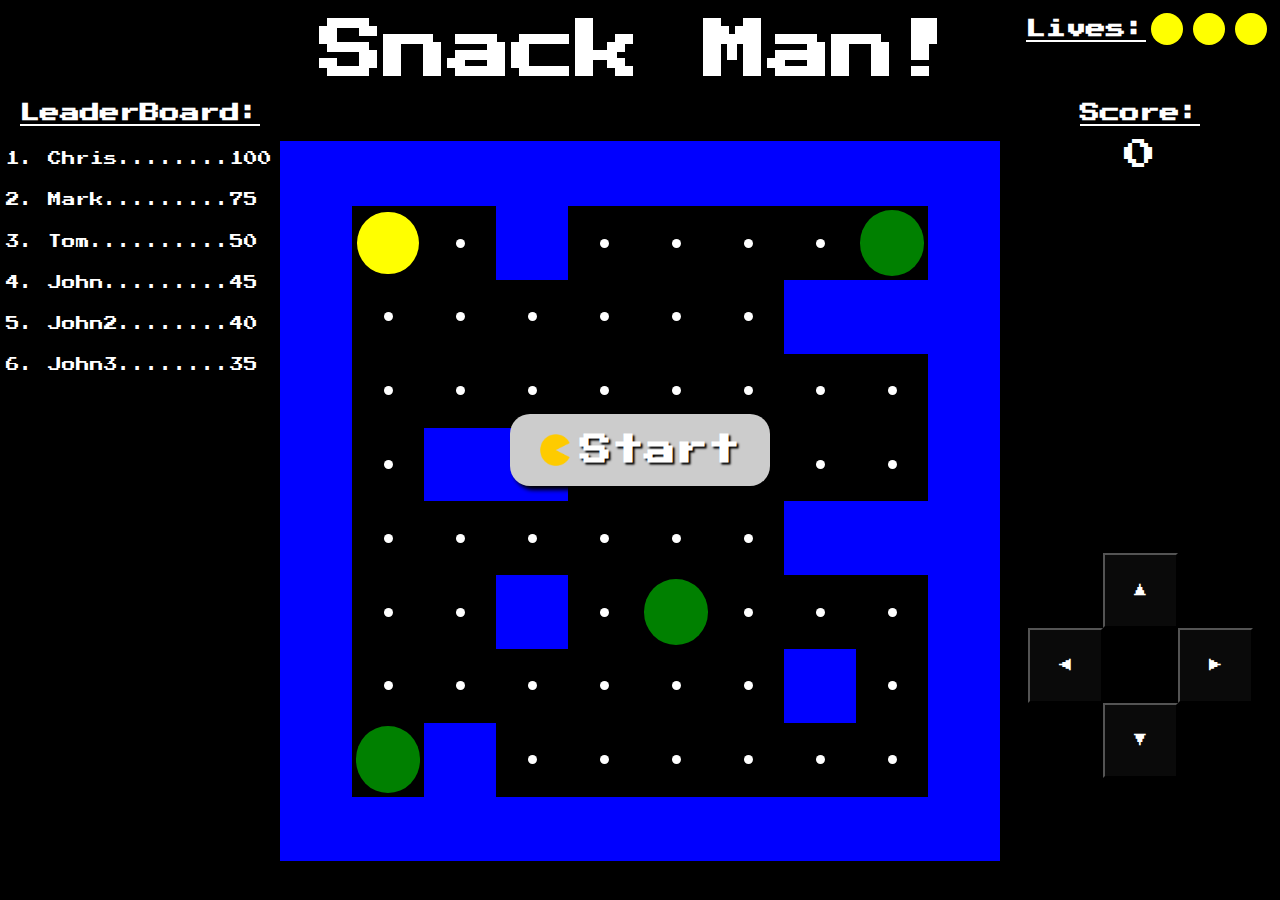
==== index.html @ 44497ae8 "completed enemy check and points" ====
<!DOCTYPE html>
<html lang="en">

<head>
    <meta charset="UTF-8">
    <meta name="viewport" content="width=device-width, initial-scale=1.0">
    <title>AS2</title>
    <link rel="stylesheet" href="style.css">
    <link rel="shortcut icon" href="images/icon.png" type="image/x-icon">
    <script src="script.js" defer></script>
</head>

<body>

    <header>
        <h1>Snack Man!</h1>
    </header>

    <div class="startDiv">
        <div class="start">
            <img src="images/icon.png" alt="logo">
            <h1 class="start">Start</h1>
           
        </div>
    </div>
    <div class="endDiv">
        <div class="end">
            <img src="images/icon.png" alt="logo">
            <h1 class="end">Gameover !</h1>
           
        </div>
    </div>

    <div class="leaderboard">
        <h1>LeaderBoard:</h1>
        <ol>
            <li>Chris........100</li>
            <li>Mark.........75</li>
            <li>Tom..........50</li>
            <li>John.........45</li>
            <li>John2........40</li>
            <li>John3........35</li>
        </ol>
    </div>

    <main>
    </main>

    <div class="lives">
        <h1>Lives:</h1>
        <ul>
            <li></li>
            <li></li>
            <li></li>
        </ul>
    </div>

    <div class="score">
        <h1>Score:</h1>
        <p>0</p>
    </div>

    <div class="controls">
        <button id="lbttn">&#9664;</button> <!-- LEFT -->
        <button id="ubttn">&#9650;</button> <!-- UP -->
        <button id="rbttn">&#9654;</button> <!-- RIGHT -->
        <button id="dbttn">&#9660;</button> <!-- DOWN -->
    </div>

</body>

</html>
---- style.css ----
@import url('https://fonts.googleapis.com/css2?family=Press+Start+2P&display=swap');

* {
    margin: 0;
    padding: 0;
    color: white;
    font-family: 'Press Start 2P';
}

body {
    background-color: black;
    height: 100vh;
    display: grid;
    grid-template-columns: 1fr 80vh 1fr;
    grid-template-rows: auto;
    grid-template-areas: 
        "header header header"
        "lboard main score"
        "lboard main controls";
    align-items: center;
    justify-items: center;
}

header {
    grid-area: header;
    text-align: center;
}

.startDiv {
    position: absolute;
    display: flex;
    height: 100vh;
    align-items: center;
    justify-content: center;
}

.startDiv div {
	background-color: #ccc;
    z-index: 100;
	cursor: pointer;
	border-radius: 20px;
	box-shadow: 4px 4px 4px #000;
    padding: 20px 30px;
    display: flex;
    height: 32px;
}

.startDiv h1 {
    text-shadow: 2px 2px 2px #000;
	font-size: 2em;
    text-decoration: none;
    margin-left: 10px;
}

/* game over css  */
.endDiv {
    position: absolute;
    display: none;
    height: 100vh;
    align-items: center;
    justify-content: center;
}

.endDiv div {
	background-color: #ccc;
    z-index: 100;
	cursor: pointer;
	border-radius: 20px;
	box-shadow: 4px 4px 4px #000;
    padding: 20px 30px;
    display: flex;
    height: 32px;
}

.endDiv h1 {
    text-shadow: 2px 2px 2px #000;
	font-size: 2em;
    text-decoration: none;
    margin-left: 10px;
}

header h1 {
    font-size: 4em;
}

main {
    grid-area: main;
    display: grid;
    grid-template-columns: repeat(10, 10%);
    width: 80vh;
    height: 80vh;
    align-items: center;
    justify-items: center;
}

/* Lives styling */
.lives {
    position: absolute;
    top: 0;
    right: 0;
    height: auto;
    display: flex;
    align-items: center;
    margin: 0.5em;
}

.lives li {
    list-style: none;
    background-color: yellow;
    width: 2em;
    height: 2em;
    border-radius: 100%;
    margin: 5px;
}

.lives ul {
    display: flex;
}

.score {
    grid-area: score;
}

.leaderboard {
    grid-area: lboard;
}

.leaderboard ol {
    margin-left: 2.5em;
    margin-top: 1em;
    text-align: left;
}

.leaderboard ol li {
    font-size: 0.85em;
    padding: 1em 0;
}

div {
    height: 100%;
    text-align: center;
}

div h1 {
    font-size: 1.25em;
    text-decoration: underline;
}

div p {
    margin: 0.5em;
    font-size: 2em;
}

#player {
    background-color: yellow;
    border-radius: 100%;
    position: relative;
    width: 85%;
    height: 85%;
}

.enemy {
    background-color: green;
    border-radius: 100%;
    height: 90%;
    width: 90%;
    position: relative;
}

.point {
    border-radius: 100%;
    background-color: white;
}

.wall {
    background-color: blue;
    width: 100%;
    height: 100%;
}

/* Styles for the player direction */
.up, .down, .left, .right {
    width: 100%;
    height: 100%;
    background-color: black;
    animation: mouth 1.25s infinite steps(1, end);
    position: absolute;
    top: 0;
    left: 0;
}

.up { clip-path: polygon(0 0, 100% 0, 50% 50%); }
.down { clip-path: polygon(0 100%, 100% 100%, 50% 50%); }
.left { clip-path: polygon(0 0, 0 100%, 50% 50%); }
.right { clip-path: polygon(100% 0, 100% 100%, 50% 50%); }

@keyframes mouth {
    0%, 100% { opacity: 1; }
    50% { opacity: 0; }
}

/* Directional button styling */
.controls {
    grid-area: controls;
    display: grid;
    grid-template-columns: repeat(3, 1fr);
    grid-template-rows: repeat(3, 1fr);
    grid-template-areas: 
        ". upArrow ."
        "leftArrow . rightArrow"
        ". downArrow .";
    width: 25vh;
    height: 25vh;
}

button {
    background-color: rgb(10, 10, 10);
}

button:nth-child(1) { grid-area: leftArrow; }
button:nth-child(2) { grid-area: upArrow; }
button:nth-child(3) { grid-area: rightArrow; }
button:nth-child(4) { grid-area: downArrow; }

@keyframes deathAnimation {
    0% {
        transform: scale(1);
    }

    50% {
        transform: scale(0.5);
    }

    100% {
        transform: scale(0);
    }
}

@keyframes hitAnimation {

    0%, 100% {
        background-color: yellow;
        transform: scale(1);
    }

    50% {
        background-color: red;
        transform: scale(0.75);
    }
    
}

.dead {
    animation: deathAnimation 1.5s ease-in-out forwards;
}

.hit {
    animation: hitAnimation 1.5s ease-in-out;
}
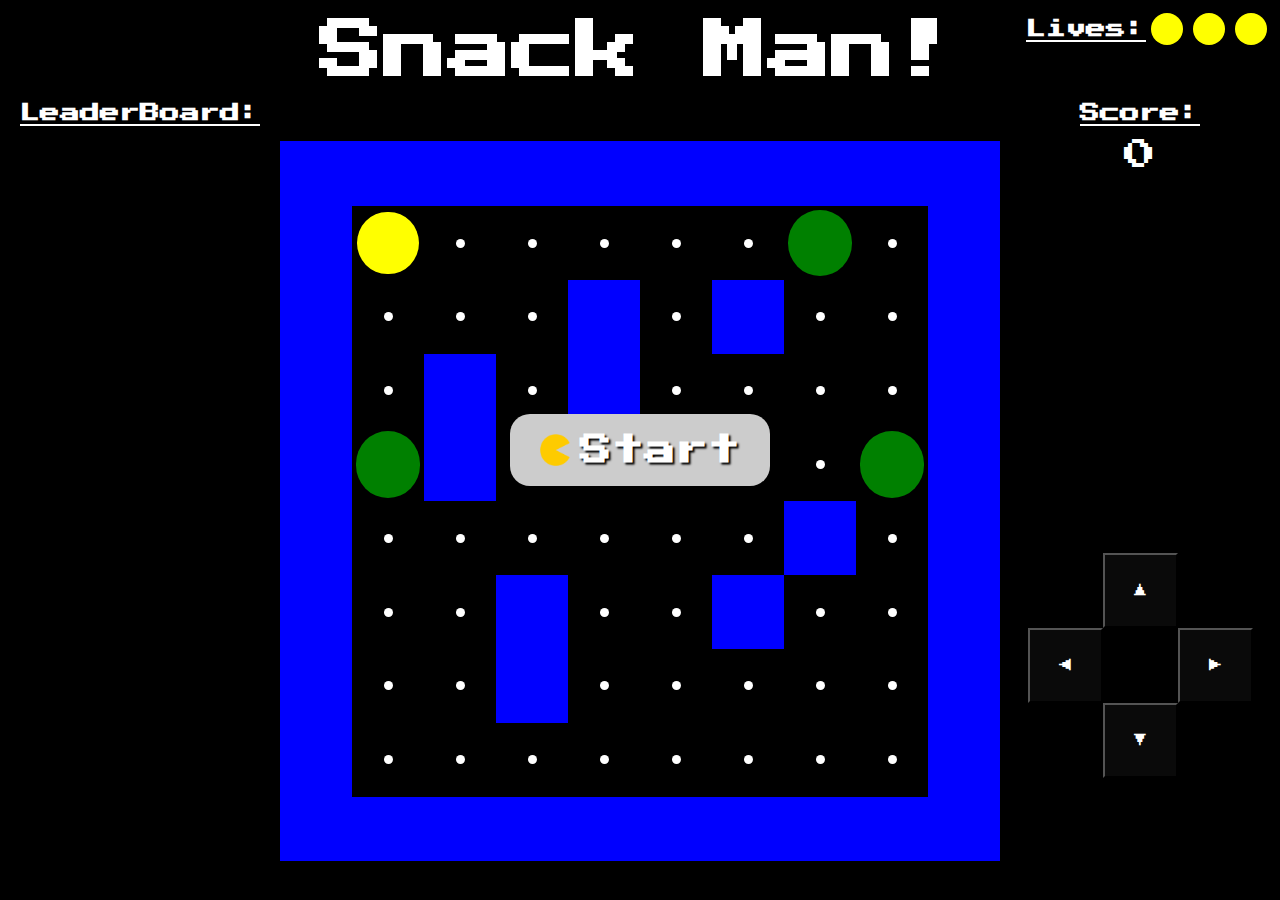
==== commit f05a6e90: "working on the leaderboard" ====
--- a/index.html
+++ b/index.html
@@ -7,7 +7,10 @@
     <title>AS2</title>
     <link rel="stylesheet" href="style.css">
     <link rel="shortcut icon" href="images/icon.png" type="image/x-icon">
-    <script src="script.js" defer></script>
+    <script src="script.js"  defer></script>
+    <script src="maze.js" ></script>
+    
+
 </head>
 
 <body>
@@ -16,30 +19,24 @@
         <h1>Snack Man!</h1>
     </header>
 
-    <div class="startDiv">
-        <div class="start">
+    <div class="menuDiv">
+        <div class="menu">
             <img src="images/icon.png" alt="logo">
-            <h1 class="start">Start</h1>
+            <h1 >Start</h1>
            
         </div>
     </div>
-    <div class="endDiv">
-        <div class="end">
-            <img src="images/icon.png" alt="logo">
-            <h1 class="end">Gameover !</h1>
-           
-        </div>
-    </div>
+    
 
     <div class="leaderboard">
         <h1>LeaderBoard:</h1>
         <ol>
-            <li>Chris........100</li>
+            <!-- <li>Chris........100</li>
             <li>Mark.........75</li>
             <li>Tom..........50</li>
             <li>John.........45</li>
             <li>John2........40</li>
-            <li>John3........35</li>
+            <li>John3........35</li> -->
         </ol>
     </div>
 
--- a/style.css
+++ b/style.css
@@ -26,7 +26,7 @@
     text-align: center;
 }
 
-.startDiv {
+.menuDiv {
     position: absolute;
     display: flex;
     height: 100vh;
@@ -34,7 +34,7 @@
     justify-content: center;
 }
 
-.startDiv div {
+.menuDiv div {
 	background-color: #ccc;
     z-index: 100;
 	cursor: pointer;
@@ -45,7 +45,7 @@
     height: 32px;
 }
 
-.startDiv h1 {
+.menu h1 {
     text-shadow: 2px 2px 2px #000;
 	font-size: 2em;
     text-decoration: none;
@@ -165,6 +165,7 @@
     height: 90%;
     width: 90%;
     position: relative;
+    transition: top 2s, left 5.5s ;
 }
 
 .point {
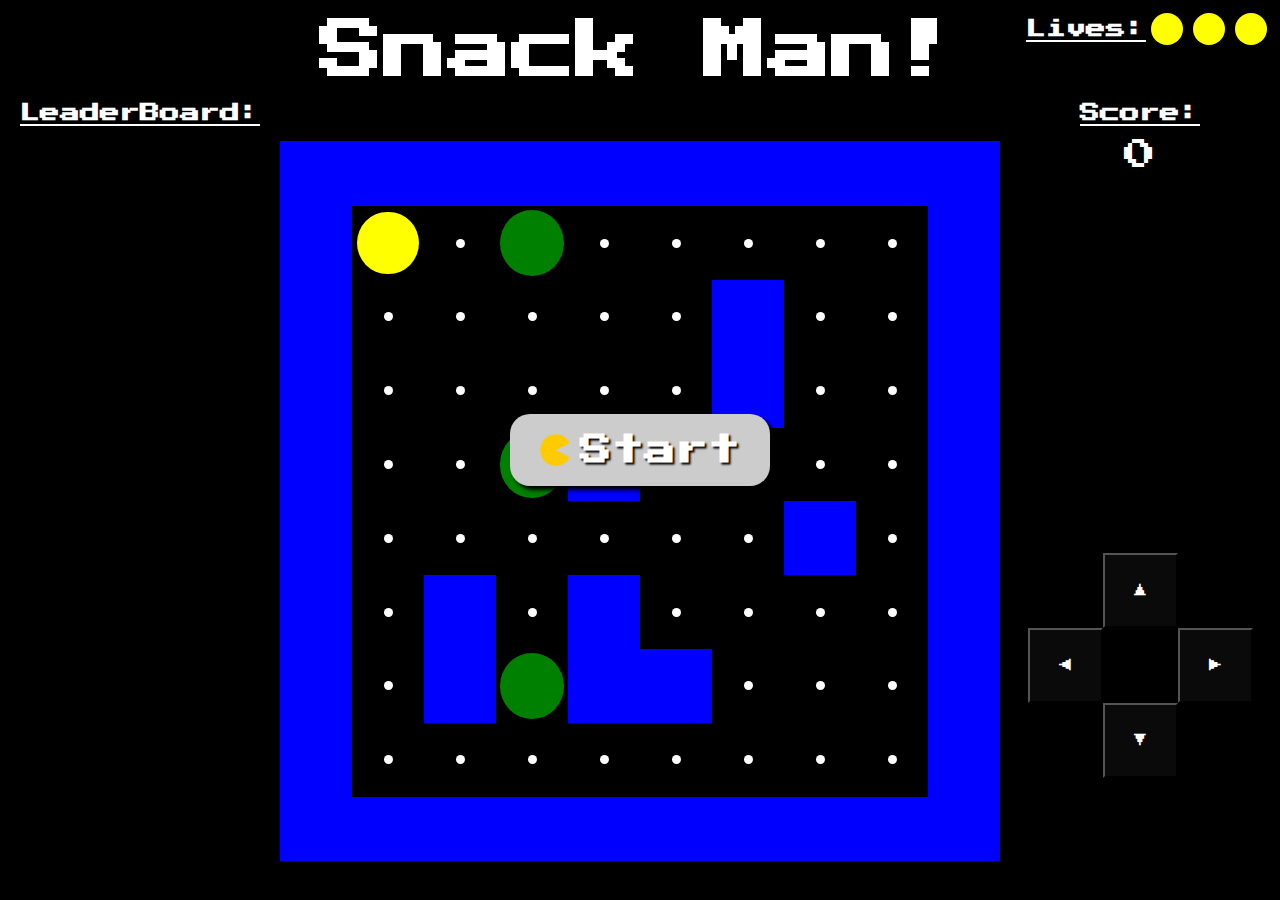
==== commit 05759290: "fixed the leaderborad to make it top 5 only" ====
--- a/index.html
+++ b/index.html
@@ -9,6 +9,7 @@
     <link rel="shortcut icon" href="images/icon.png" type="image/x-icon">
     <script src="script.js"  defer></script>
     <script src="maze.js" ></script>
+    <script src="leader.js" ></script>
     
 
 </head>
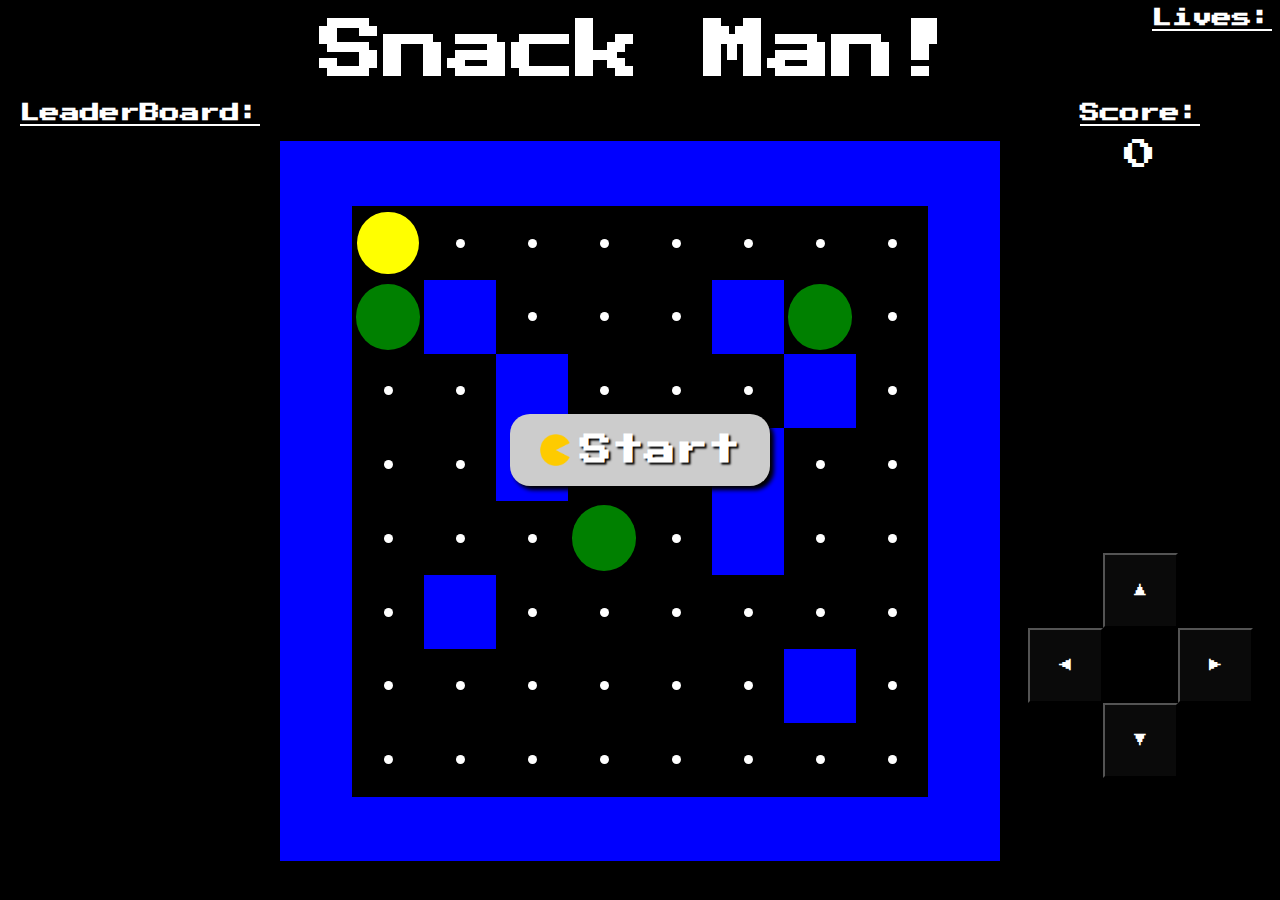
==== commit 5d26e718: "working on adding the hit animation" ====
--- a/index.html
+++ b/index.html
@@ -47,9 +47,9 @@
     <div class="lives">
         <h1>Lives:</h1>
         <ul>
+            <!-- <li></li>
             <li></li>
-            <li></li>
-            <li></li>
+            <li></li> -->
         </ul>
     </div>
 
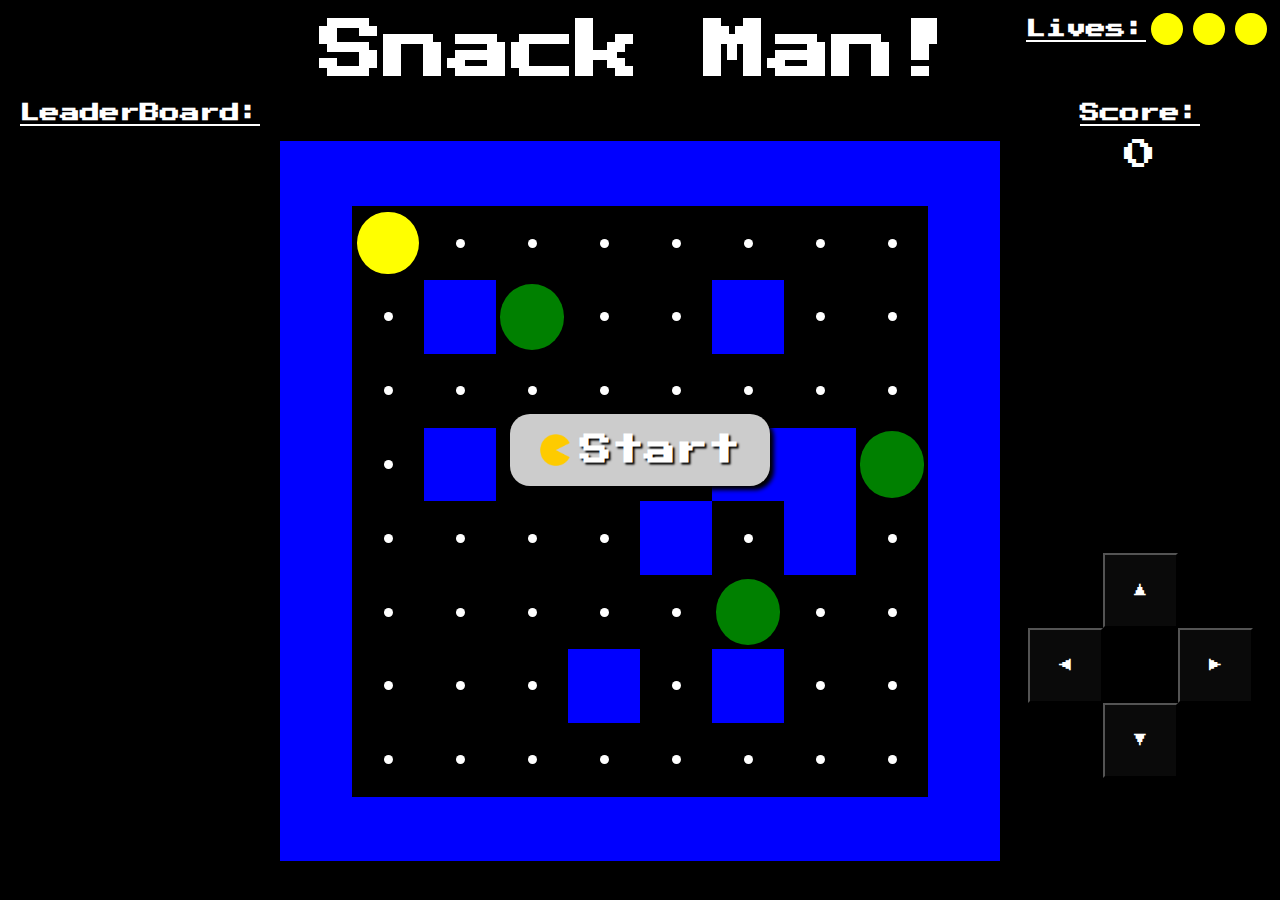
==== commit d73808c7: "working on enemy movement" ====
--- a/index.html
+++ b/index.html
@@ -1,70 +1,70 @@
-<!DOCTYPE html>
-<html lang="en">
-
-<head>
-    <meta charset="UTF-8">
-    <meta name="viewport" content="width=device-width, initial-scale=1.0">
-    <title>AS2</title>
-    <link rel="stylesheet" href="style.css">
-    <link rel="shortcut icon" href="images/icon.png" type="image/x-icon">
-    <script src="script.js"  defer></script>
-    <script src="maze.js" ></script>
-    <script src="leader.js" ></script>
-    
-
-</head>
-
-<body>
-
-    <header>
-        <h1>Snack Man!</h1>
-    </header>
-
-    <div class="menuDiv">
-        <div class="menu">
-            <img src="images/icon.png" alt="logo">
-            <h1 >Start</h1>
-           
-        </div>
-    </div>
-    
-
-    <div class="leaderboard">
-        <h1>LeaderBoard:</h1>
-        <ol>
-            <!-- <li>Chris........100</li>
-            <li>Mark.........75</li>
-            <li>Tom..........50</li>
-            <li>John.........45</li>
-            <li>John2........40</li>
-            <li>John3........35</li> -->
-        </ol>
-    </div>
-
-    <main>
-    </main>
-
-    <div class="lives">
-        <h1>Lives:</h1>
-        <ul>
-            <!-- <li></li>
-            <li></li>
-            <li></li> -->
-        </ul>
-    </div>
-
-    <div class="score">
-        <h1>Score:</h1>
-        <p>0</p>
-    </div>
-
-    <div class="controls">
-        <button id="lbttn">&#9664;</button> <!-- LEFT -->
-        <button id="ubttn">&#9650;</button> <!-- UP -->
-        <button id="rbttn">&#9654;</button> <!-- RIGHT -->
-        <button id="dbttn">&#9660;</button> <!-- DOWN -->
-    </div>
-
-</body>
-
+<!DOCTYPE html>
+<html lang="en">
+
+<head>
+    <meta charset="UTF-8">
+    <meta name="viewport" content="width=device-width, initial-scale=1.0">
+    <title>AS2</title>
+    <link rel="stylesheet" href="style.css">
+    <link rel="shortcut icon" href="images/icon.png" type="image/x-icon">
+    <script src="script.js"  defer></script>
+    <script src="maze.js" ></script>
+    <script src="leader.js" ></script>
+    
+
+</head>
+
+<body>
+
+    <header>
+        <h1>Snack Man!</h1>
+    </header>
+
+    <div class="menuDiv">
+        <div class="menu">
+            <img src="images/icon.png" alt="logo">
+            <h1 >Start</h1>
+           
+        </div>
+    </div>
+    
+
+    <div class="leaderboard">
+        <h1>LeaderBoard:</h1>
+        <ol>
+            <!-- <li>Chris........100</li>
+            <li>Mark.........75</li>
+            <li>Tom..........50</li>
+            <li>John.........45</li>
+            <li>John2........40</li>
+            <li>John3........35</li> -->
+        </ol>
+    </div>
+
+    <main>
+    </main>
+
+    <div class="lives">
+        <h1>Lives:</h1>
+        <ul>
+            <!-- <li></li>
+            <li></li>
+            <li></li> -->
+        </ul>
+    </div>
+
+    <div class="score">
+        <h1>Score:</h1>
+        <p>0</p>
+    </div>
+
+    <div class="controls">
+        <button id="lbttn">&#9664;</button> <!-- LEFT -->
+        <button id="ubttn">&#9650;</button> <!-- UP -->
+        <button id="rbttn">&#9654;</button> <!-- RIGHT -->
+        <button id="dbttn">&#9660;</button> <!-- DOWN -->
+    </div>
+
+</body>
+
 </html>--- a/style.css
+++ b/style.css
@@ -1,260 +1,260 @@
-@import url('https://fonts.googleapis.com/css2?family=Press+Start+2P&display=swap');
-
-* {
-    margin: 0;
-    padding: 0;
-    color: white;
-    font-family: 'Press Start 2P';
-}
-
-body {
-    background-color: black;
-    height: 100vh;
-    display: grid;
-    grid-template-columns: 1fr 80vh 1fr;
-    grid-template-rows: auto;
-    grid-template-areas: 
-        "header header header"
-        "lboard main score"
-        "lboard main controls";
-    align-items: center;
-    justify-items: center;
-}
-
-header {
-    grid-area: header;
-    text-align: center;
-}
-
-.menuDiv {
-    position: absolute;
-    display: flex;
-    height: 100vh;
-    align-items: center;
-    justify-content: center;
-}
-
-.menuDiv div {
-	background-color: #ccc;
-    z-index: 100;
-	cursor: pointer;
-	border-radius: 20px;
-	box-shadow: 4px 4px 4px #000;
-    padding: 20px 30px;
-    display: flex;
-    height: 32px;
-}
-
-.menu h1 {
-    text-shadow: 2px 2px 2px #000;
-	font-size: 2em;
-    text-decoration: none;
-    margin-left: 10px;
-}
-
-/* game over css  */
-.endDiv {
-    position: absolute;
-    display: none;
-    height: 100vh;
-    align-items: center;
-    justify-content: center;
-}
-
-.endDiv div {
-	background-color: #ccc;
-    z-index: 100;
-	cursor: pointer;
-	border-radius: 20px;
-	box-shadow: 4px 4px 4px #000;
-    padding: 20px 30px;
-    display: flex;
-    height: 32px;
-}
-
-.endDiv h1 {
-    text-shadow: 2px 2px 2px #000;
-	font-size: 2em;
-    text-decoration: none;
-    margin-left: 10px;
-}
-
-header h1 {
-    font-size: 4em;
-}
-
-main {
-    grid-area: main;
-    display: grid;
-    grid-template-columns: repeat(10, 10%);
-    width: 80vh;
-    height: 80vh;
-    align-items: center;
-    justify-items: center;
-}
-
-/* Lives styling */
-.lives {
-    position: absolute;
-    top: 0;
-    right: 0;
-    height: auto;
-    display: flex;
-    align-items: center;
-    margin: 0.5em;
-}
-
-.lives li {
-    list-style: none;
-    background-color: yellow;
-    width: 2em;
-    height: 2em;
-    border-radius: 100%;
-    margin: 5px;
-}
-
-.lives ul {
-    display: flex;
-}
-
-.score {
-    grid-area: score;
-}
-
-.leaderboard {
-    grid-area: lboard;
-}
-
-.leaderboard ol {
-    margin-left: 2.5em;
-    margin-top: 1em;
-    text-align: left;
-}
-
-.leaderboard ol li {
-    font-size: 0.85em;
-    padding: 1em 0;
-}
-
-div {
-    height: 100%;
-    text-align: center;
-}
-
-div h1 {
-    font-size: 1.25em;
-    text-decoration: underline;
-}
-
-div p {
-    margin: 0.5em;
-    font-size: 2em;
-}
-
-#player {
-    background-color: yellow;
-    border-radius: 100%;
-    position: relative;
-    width: 85%;
-    height: 85%;
-}
-
-.enemy {
-    background-color: green;
-    border-radius: 100%;
-    height: 90%;
-    width: 90%;
-    position: relative;
-    transition: top 2s, left 5.5s ;
-}
-
-.point {
-    border-radius: 100%;
-    background-color: white;
-}
-
-.wall {
-    background-color: blue;
-    width: 100%;
-    height: 100%;
-}
-
-/* Styles for the player direction */
-.up, .down, .left, .right {
-    width: 100%;
-    height: 100%;
-    background-color: black;
-    animation: mouth 1.25s infinite steps(1, end);
-    position: absolute;
-    top: 0;
-    left: 0;
-}
-
-.up { clip-path: polygon(0 0, 100% 0, 50% 50%); }
-.down { clip-path: polygon(0 100%, 100% 100%, 50% 50%); }
-.left { clip-path: polygon(0 0, 0 100%, 50% 50%); }
-.right { clip-path: polygon(100% 0, 100% 100%, 50% 50%); }
-
-@keyframes mouth {
-    0%, 100% { opacity: 1; }
-    50% { opacity: 0; }
-}
-
-/* Directional button styling */
-.controls {
-    grid-area: controls;
-    display: grid;
-    grid-template-columns: repeat(3, 1fr);
-    grid-template-rows: repeat(3, 1fr);
-    grid-template-areas: 
-        ". upArrow ."
-        "leftArrow . rightArrow"
-        ". downArrow .";
-    width: 25vh;
-    height: 25vh;
-}
-
-button {
-    background-color: rgb(10, 10, 10);
-}
-
-button:nth-child(1) { grid-area: leftArrow; }
-button:nth-child(2) { grid-area: upArrow; }
-button:nth-child(3) { grid-area: rightArrow; }
-button:nth-child(4) { grid-area: downArrow; }
-
-@keyframes deathAnimation {
-    0% {
-        transform: scale(1);
-    }
-
-    50% {
-        transform: scale(0.5);
-    }
-
-    100% {
-        transform: scale(0);
-    }
-}
-
-@keyframes hitAnimation {
-
-    0%, 100% {
-        background-color: yellow;
-        transform: scale(1);
-    }
-
-    50% {
-        background-color: red;
-        transform: scale(0.75);
-    }
-    
-}
-
-.dead {
-    animation: deathAnimation 1.5s ease-in-out forwards;
-}
-
-.hit {
-    animation: hitAnimation 1.5s ease-in-out;
+@import url('https://fonts.googleapis.com/css2?family=Press+Start+2P&display=swap');
+
+* {
+    margin: 0;
+    padding: 0;
+    color: white;
+    font-family: 'Press Start 2P';
+}
+
+body {
+    background-color: black;
+    height: 100vh;
+    display: grid;
+    grid-template-columns: 1fr 80vh 1fr;
+    grid-template-rows: auto;
+    grid-template-areas: 
+        "header header header"
+        "lboard main score"
+        "lboard main controls";
+    align-items: center;
+    justify-items: center;
+}
+
+header {
+    grid-area: header;
+    text-align: center;
+}
+
+.menuDiv {
+    position: absolute;
+    display: flex;
+    height: 100vh;
+    align-items: center;
+    justify-content: center;
+}
+
+.menuDiv div {
+	background-color: #ccc;
+    z-index: 100;
+	cursor: pointer;
+	border-radius: 20px;
+	box-shadow: 4px 4px 4px #000;
+    padding: 20px 30px;
+    display: flex;
+    height: 32px;
+}
+
+.menu h1 {
+    text-shadow: 2px 2px 2px #000;
+	font-size: 2em;
+    text-decoration: none;
+    margin-left: 10px;
+}
+
+/* game over css  */
+.endDiv {
+    position: absolute;
+    display: none;
+    height: 100vh;
+    align-items: center;
+    justify-content: center;
+}
+
+.endDiv div {
+	background-color: #ccc;
+    z-index: 100;
+	cursor: pointer;
+	border-radius: 20px;
+	box-shadow: 4px 4px 4px #000;
+    padding: 20px 30px;
+    display: flex;
+    height: 32px;
+}
+
+.endDiv h1 {
+    text-shadow: 2px 2px 2px #000;
+	font-size: 2em;
+    text-decoration: none;
+    margin-left: 10px;
+}
+
+header h1 {
+    font-size: 4em;
+}
+
+main {
+    grid-area: main;
+    display: grid;
+    grid-template-columns: repeat(10, 10%);
+    width: 80vh;
+    height: 80vh;
+    align-items: center;
+    justify-items: center;
+}
+
+/* Lives styling */
+.lives {
+    position: absolute;
+    top: 0;
+    right: 0;
+    height: auto;
+    display: flex;
+    align-items: center;
+    margin: 0.5em;
+}
+
+.lives li {
+    list-style: none;
+    background-color: yellow;
+    width: 2em;
+    height: 2em;
+    border-radius: 100%;
+    margin: 5px;
+}
+
+.lives ul {
+    display: flex;
+}
+
+.score {
+    grid-area: score;
+}
+
+.leaderboard {
+    grid-area: lboard;
+}
+
+.leaderboard ol {
+    margin-left: 2.5em;
+    margin-top: 1em;
+    text-align: left;
+}
+
+.leaderboard ol li {
+    font-size: 0.85em;
+    padding: 1em 0;
+}
+
+div {
+    height: 100%;
+    text-align: center;
+}
+
+div h1 {
+    font-size: 1.25em;
+    text-decoration: underline;
+}
+
+div p {
+    margin: 0.5em;
+    font-size: 2em;
+}
+
+#player {
+    background-color: yellow;
+    border-radius: 100%;
+    position: relative;
+    width: 85%;
+    height: 85%;
+}
+
+.enemy {
+    background-color: green;
+    border-radius: 100%;
+    height: 90%;
+    width: 90%;
+    position: relative;
+    transition: top 2s, left 5.5s ;
+}
+
+.point {
+    border-radius: 100%;
+    background-color: white;
+}
+
+.wall {
+    background-color: blue;
+    width: 100%;
+    height: 100%;
+}
+
+/* Styles for the player direction */
+.up, .down, .left, .right {
+    width: 100%;
+    height: 100%;
+    background-color: black;
+    animation: mouth 1.25s infinite steps(1, end);
+    position: absolute;
+    top: 0;
+    left: 0;
+}
+
+.up { clip-path: polygon(0 0, 100% 0, 50% 50%); }
+.down { clip-path: polygon(0 100%, 100% 100%, 50% 50%); }
+.left { clip-path: polygon(0 0, 0 100%, 50% 50%); }
+.right { clip-path: polygon(100% 0, 100% 100%, 50% 50%); }
+
+@keyframes mouth {
+    0%, 100% { opacity: 1; }
+    50% { opacity: 0; }
+}
+
+/* Directional button styling */
+.controls {
+    grid-area: controls;
+    display: grid;
+    grid-template-columns: repeat(3, 1fr);
+    grid-template-rows: repeat(3, 1fr);
+    grid-template-areas: 
+        ". upArrow ."
+        "leftArrow . rightArrow"
+        ". downArrow .";
+    width: 25vh;
+    height: 25vh;
+}
+
+button {
+    background-color: rgb(10, 10, 10);
+}
+
+button:nth-child(1) { grid-area: leftArrow; }
+button:nth-child(2) { grid-area: upArrow; }
+button:nth-child(3) { grid-area: rightArrow; }
+button:nth-child(4) { grid-area: downArrow; }
+
+@keyframes deathAnimation {
+    0% {
+        transform: scale(1);
+    }
+
+    50% {
+        transform: scale(0.5);
+    }
+
+    100% {
+        transform: scale(0);
+    }
+}
+
+@keyframes hitAnimation {
+
+    0%, 100% {
+        background-color: yellow;
+        transform: scale(1);
+    }
+
+    50% {
+        background-color: red;
+        transform: scale(0.75);
+    }
+    
+}
+
+.dead {
+    animation: deathAnimation 1.5s ease-in-out forwards;
+}
+
+.hit {
+    animation: hitAnimation 1.5s ease-in-out;
 }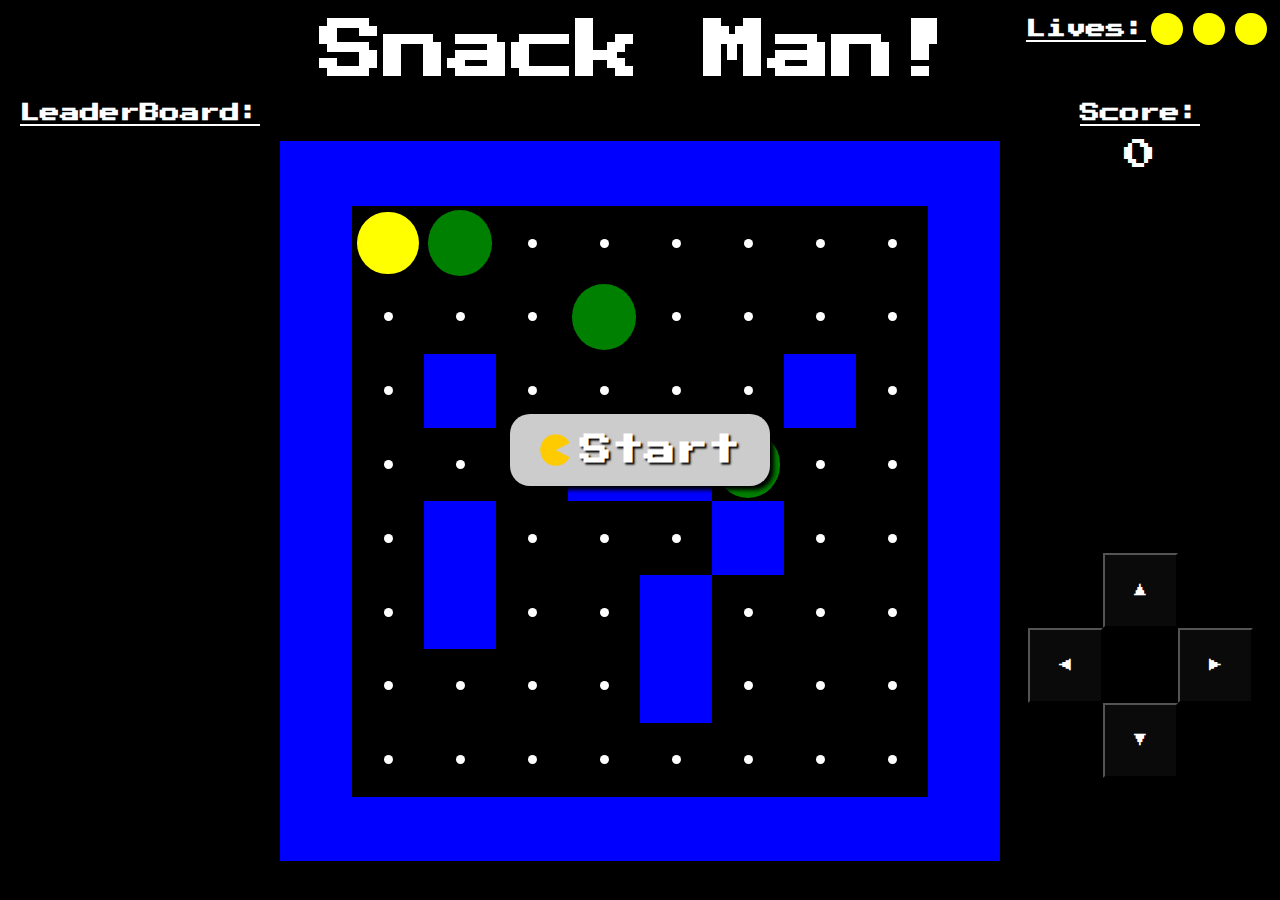
==== commit cd78ad1e: "working on the enemy movement function" ====
--- a/index.html
+++ b/index.html
@@ -10,6 +10,7 @@
     <script src="script.js"  defer></script>
     <script src="maze.js" ></script>
     <script src="leader.js" ></script>
+    <script src="enemy.js" defer></script>
     
 
 </head>
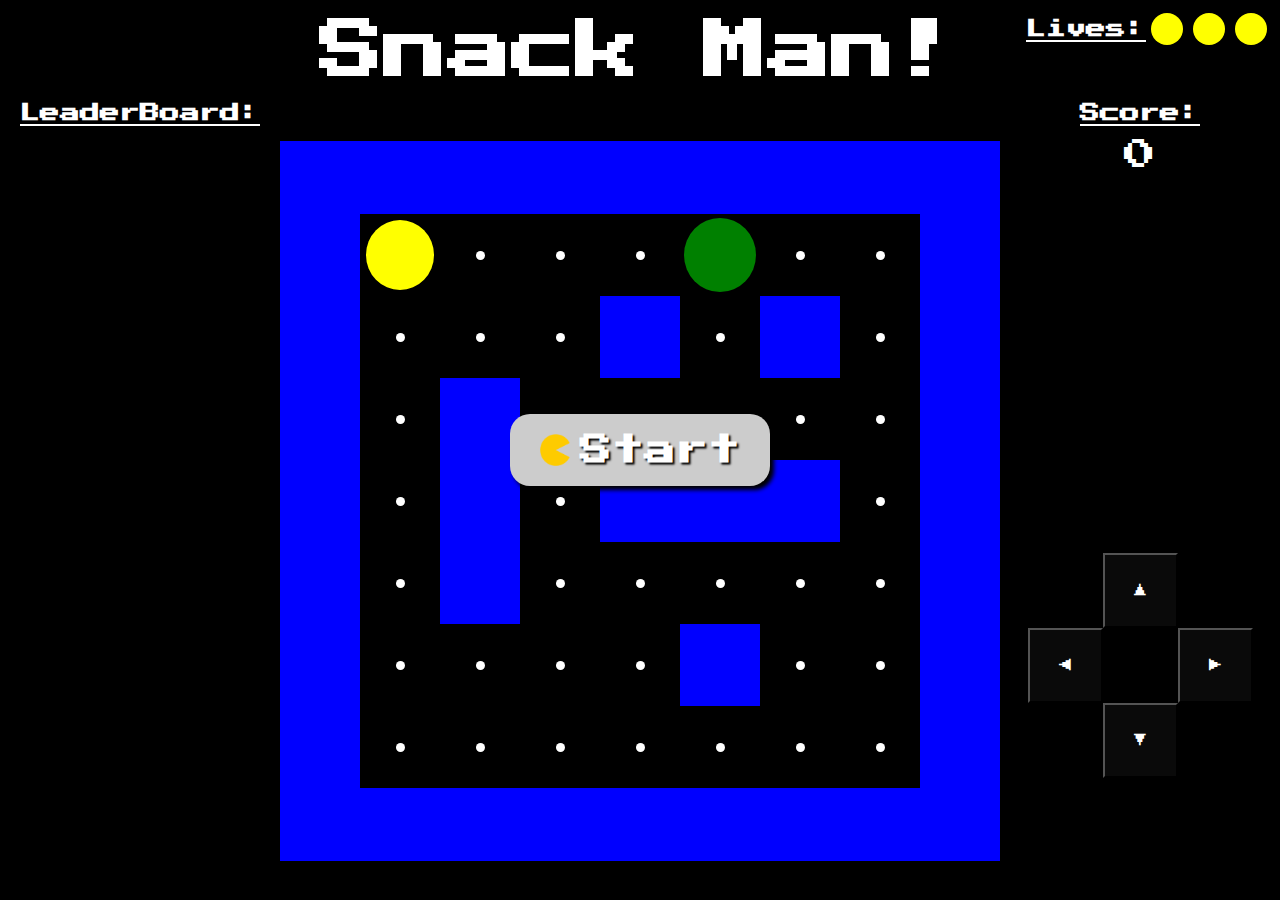
==== commit 705330ef: "fixing some bugs" ====
--- a/index.html
+++ b/index.html
@@ -33,12 +33,7 @@
     <div class="leaderboard">
         <h1>LeaderBoard:</h1>
         <ol>
-            <!-- <li>Chris........100</li>
-            <li>Mark.........75</li>
-            <li>Tom..........50</li>
-            <li>John.........45</li>
-            <li>John2........40</li>
-            <li>John3........35</li> -->
+            
         </ol>
     </div>
 
@@ -48,9 +43,7 @@
     <div class="lives">
         <h1>Lives:</h1>
         <ul>
-            <!-- <li></li>
-            <li></li>
-            <li></li> -->
+           
         </ul>
     </div>
 
--- a/style.css
+++ b/style.css
@@ -36,13 +36,14 @@
 
 .menuDiv div {
 	background-color: #ccc;
-    z-index: 100;
+    
 	cursor: pointer;
 	border-radius: 20px;
 	box-shadow: 4px 4px 4px #000;
     padding: 20px 30px;
     display: flex;
     height: 32px;
+    z-index: 999;
 }
 
 .menu h1 {
@@ -86,7 +87,7 @@
 main {
     grid-area: main;
     display: grid;
-    grid-template-columns: repeat(10, 10%);
+    
     width: 80vh;
     height: 80vh;
     align-items: center;
@@ -165,14 +166,17 @@
     height: 90%;
     width: 90%;
     position: relative;
-    transition: top 2s, left 5.5s ;
+    z-index: 998;
 }
 
 .point {
     border-radius: 100%;
     background-color: white;
 }
-
+.extraLife{
+    background-color: #f54263;
+
+}
 .wall {
     background-color: blue;
     width: 100%;
@@ -251,6 +255,7 @@
     
 }
 
+
 .dead {
     animation: deathAnimation 1.5s ease-in-out forwards;
 }
